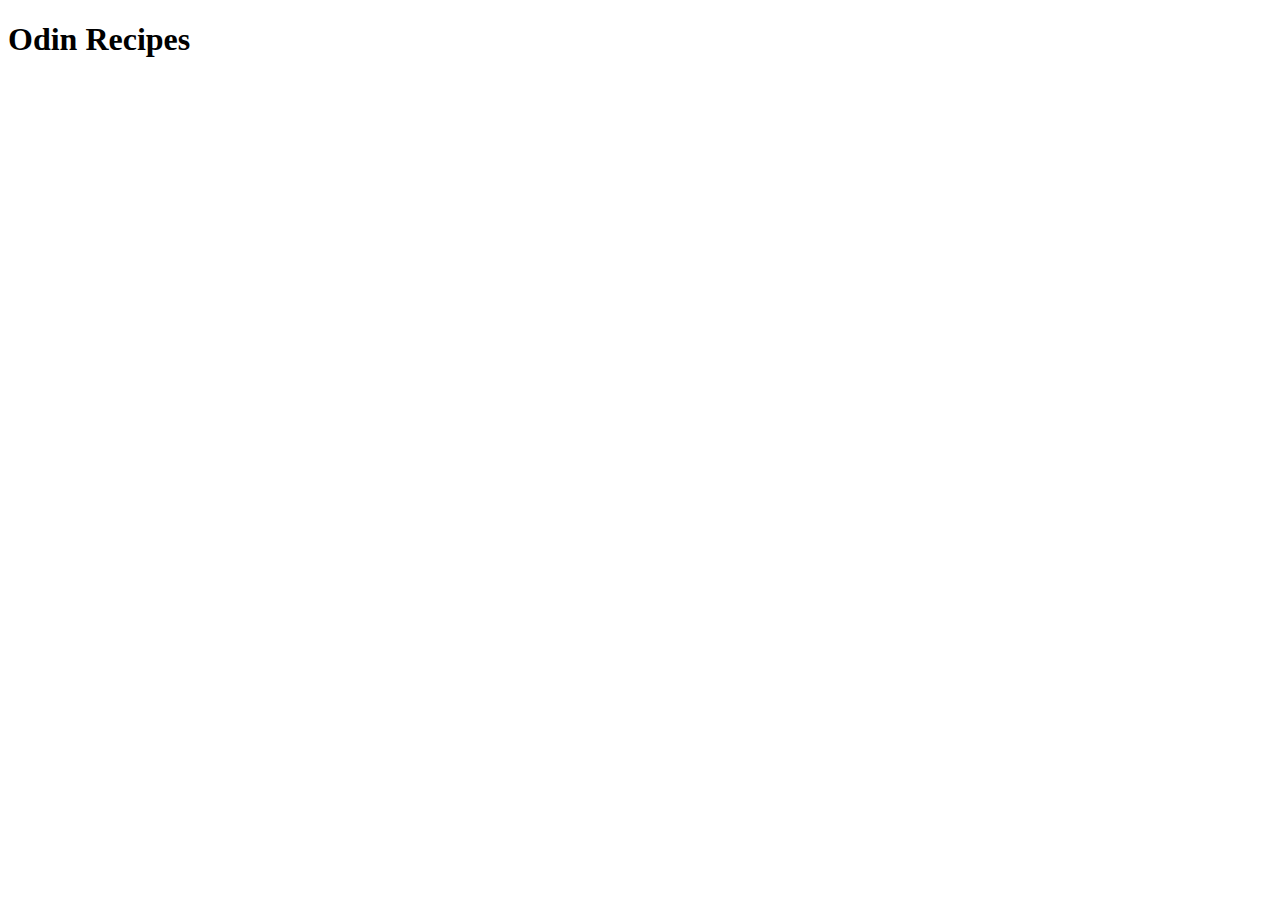
==== index.html @ 63ed1273 "Create index.html with a filled out boilerplate HTML." ====
<!DOCTYPE html>
<html lang="en">
<head>
    <meta charset="UTF-8">
    <meta name="viewport" content="width=device-width, initial-scale=1.0">
    <title>Odin Recipes (TOP Project 1)</title>
</head>
<body>
    <h1>Odin Recipes</h1>
</body>
</html>
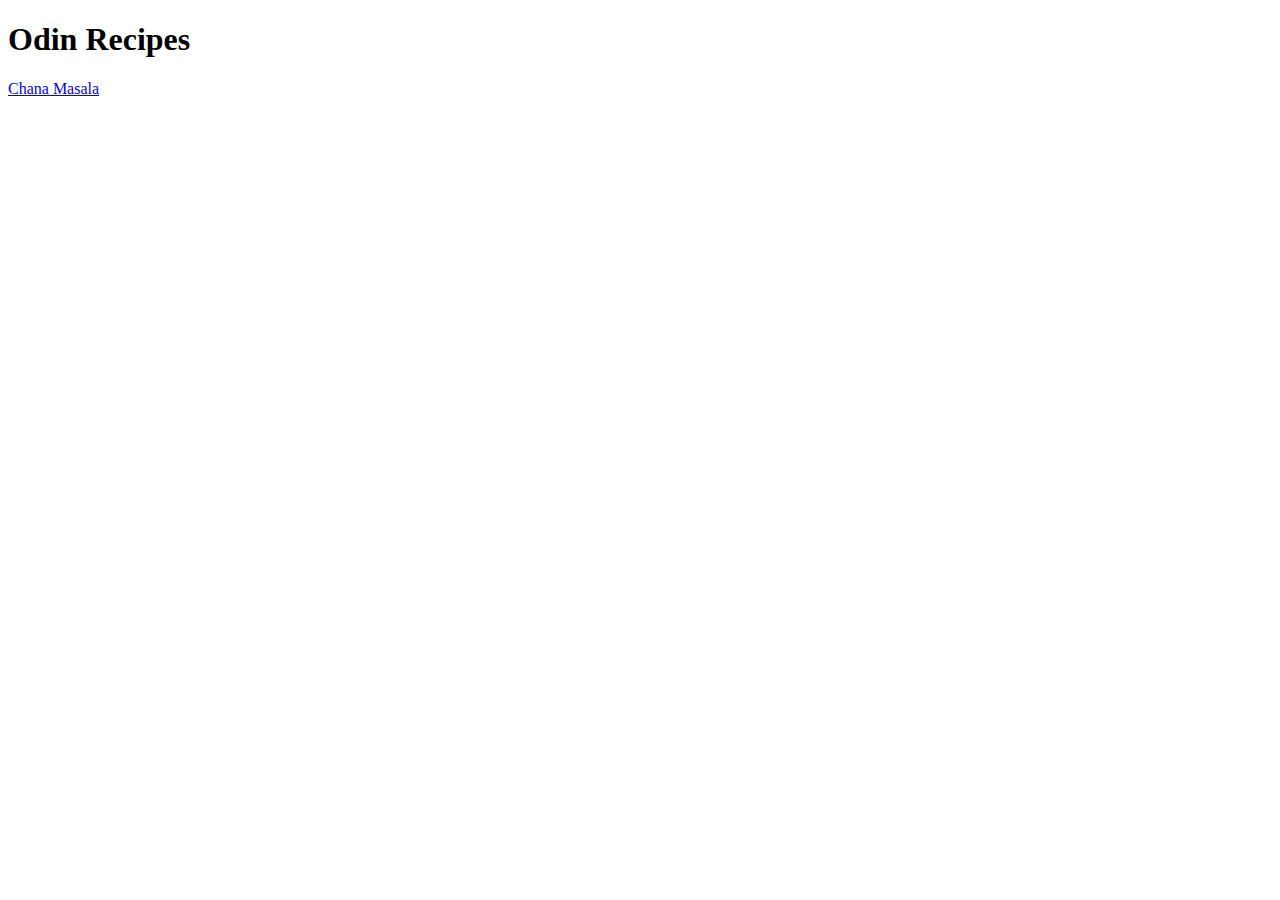
==== commit fb25bc98: "Added relative link to Chana Masala HTML file." ====
--- a/index.html
+++ b/index.html
@@ -7,5 +7,7 @@
 </head>
 <body>
     <h1>Odin Recipes</h1>
+
+    <a href="./recipes/chana-masala.html">Chana Masala</a>
 </body>
 </html>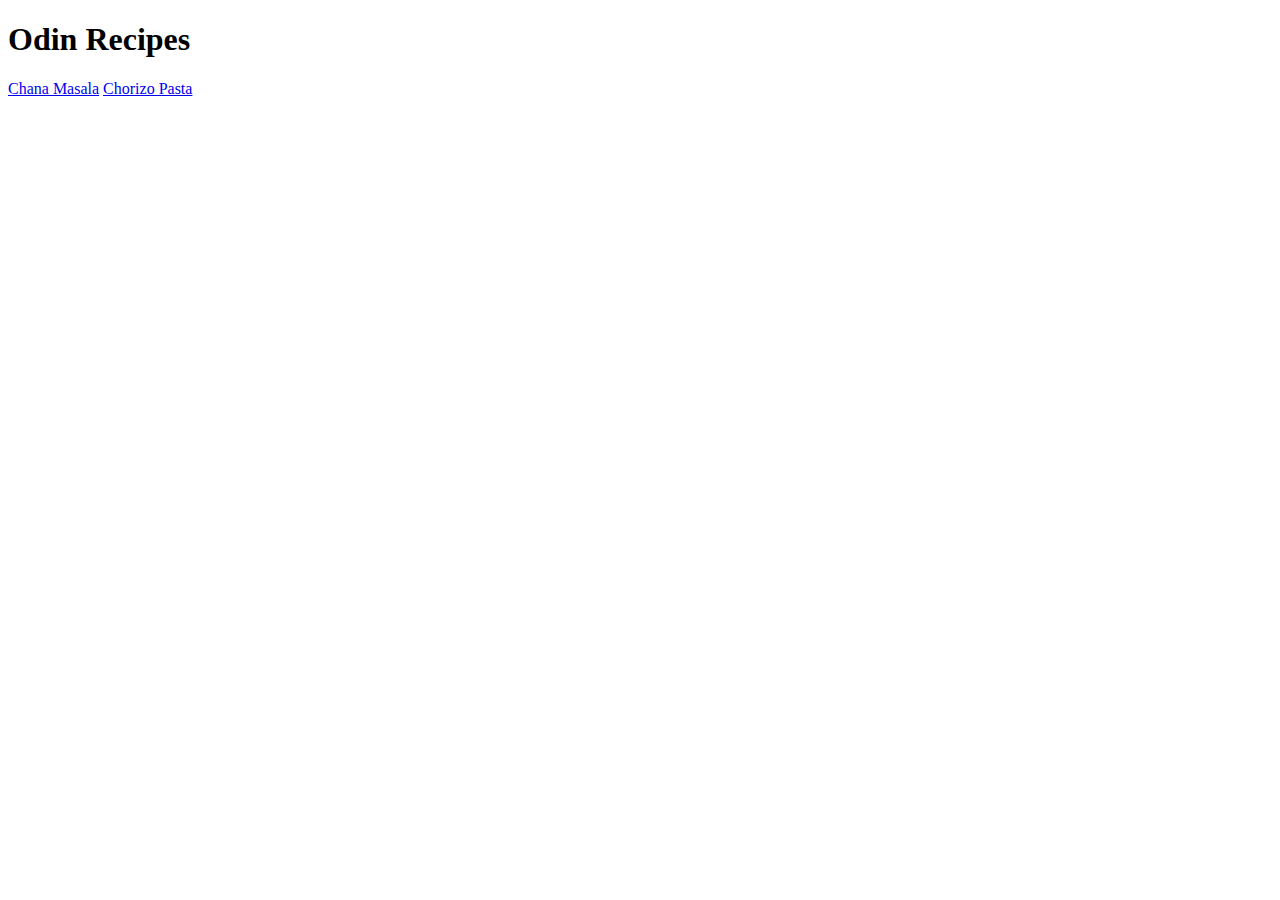
==== commit 7ad978a0: "Added anchor element for second recipe: chorizo pasta." ====
--- a/index.html
+++ b/index.html
@@ -8,6 +8,7 @@
 <body>
     <h1>Odin Recipes</h1>
 
-    <a href="./recipes/chana-masala.html">Chana Masala</a>
+    <a href="./recipes/chana-masala.html" target="_blank">Chana Masala</a>
+    <a href="./recipes/chorizo-pasta.html" target="_blank">Chorizo Pasta</a>
 </body>
 </html>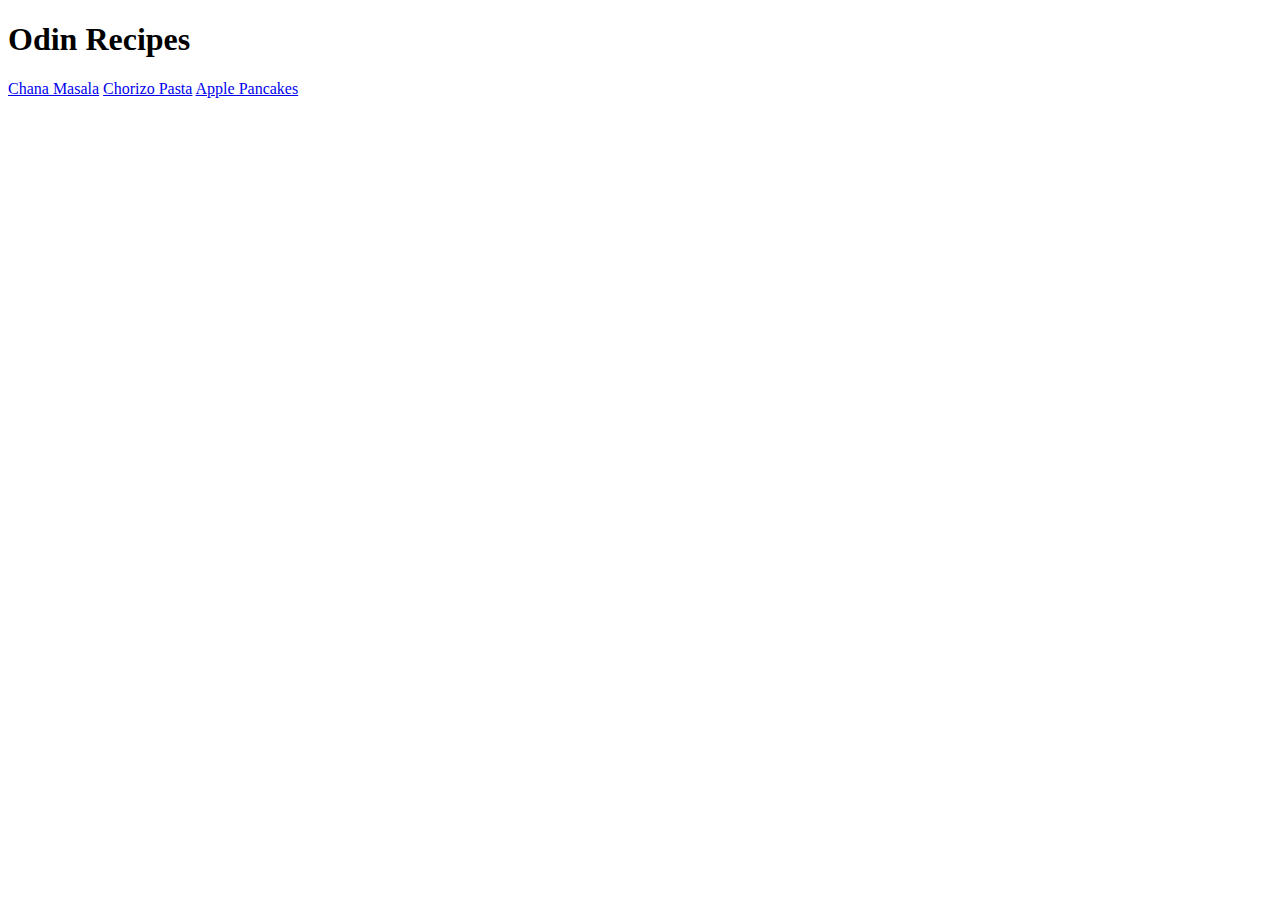
==== commit 1eda6738: "Add third anchor element for apple pancake recipe." ====
--- a/index.html
+++ b/index.html
@@ -10,5 +10,6 @@
 
     <a href="./recipes/chana-masala.html" target="_blank">Chana Masala</a>
     <a href="./recipes/chorizo-pasta.html" target="_blank">Chorizo Pasta</a>
+    <a href="./recipes/apple-pancakes.html" target="_blank">Apple Pancakes</a>
 </body>
 </html>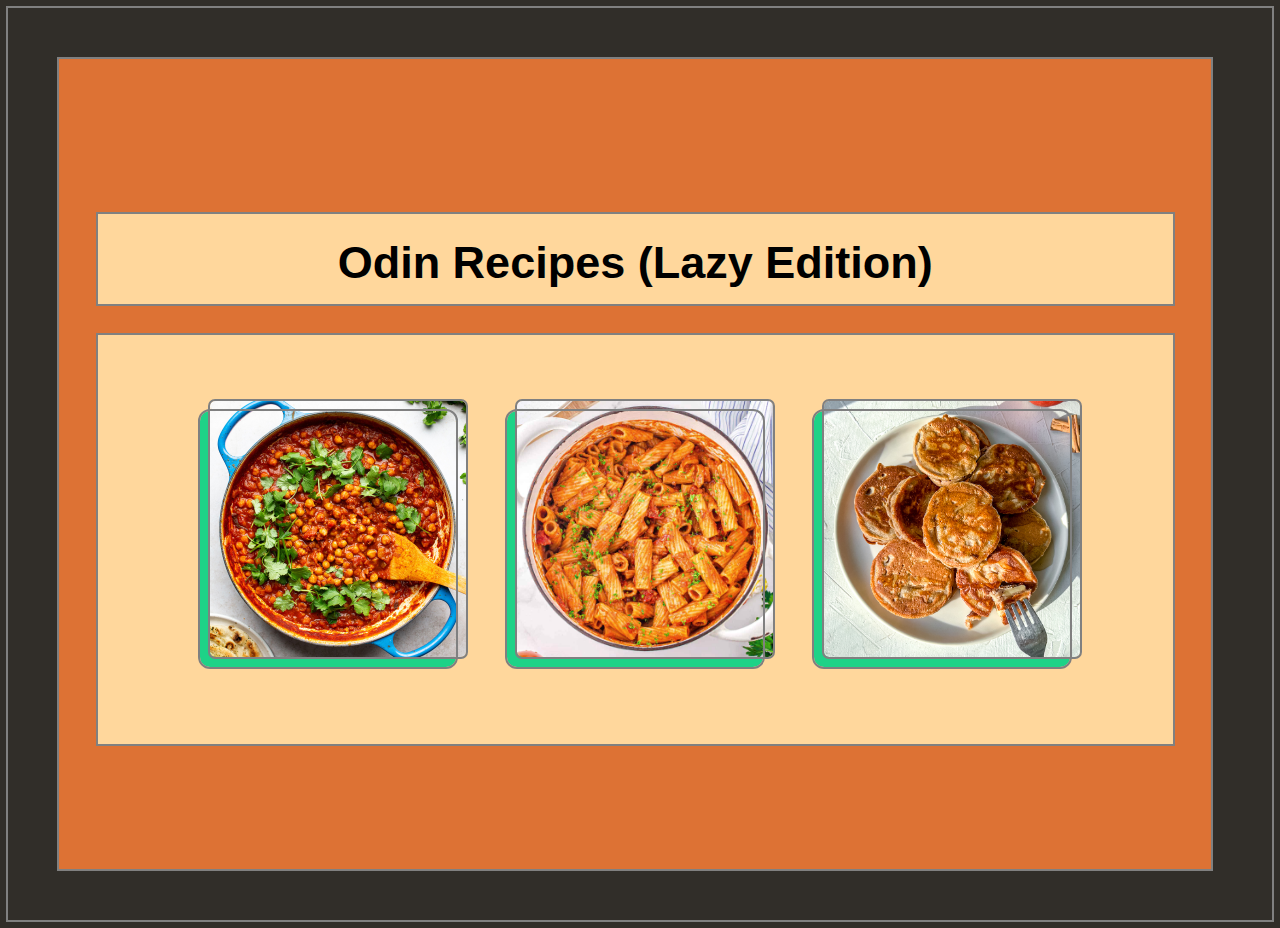
==== commit 865f98c1: "Reworked the entire "Home page": - Adjusted colors - Changed the URLs to clickable images - Introduc" ====
--- a/index.html
+++ b/index.html
@@ -4,12 +4,27 @@
     <meta charset="UTF-8">
     <meta name="viewport" content="width=device-width, initial-scale=1.0">
     <title>Odin Recipes (TOP Project 1)</title>
+    <link rel="stylesheet" href="./styles.css">
 </head>
 <body>
-    <h1>Odin Recipes</h1>
+    <div class="title-card">
+        <h1>Odin Recipes (Lazy Edition)</h1>
 
-    <a href="./recipes/chana-masala.html" target="_blank">Chana Masala</a>
-    <a href="./recipes/chorizo-pasta.html" target="_blank">Chorizo Pasta</a>
-    <a href="./recipes/apple-pancakes.html" target="_blank">Apple Pancakes</a>
+        <div class="recipe-container">
+            <a href="./recipes/chana-masala.html" target="_blank">
+                <img class="image-link" title="Chana Masala" alt="Chana Masala" src="img/chana-masala-dish.jpg">
+            </a>
+
+            <a href="./recipes/chorizo-pasta.html" target="_blank">
+                <img class="image-link" title="Chorizo Pasta" alt="Chorizo Pasta" src="img/chorizo-pasta-dish.jpeg">
+            </a>
+
+            <a href="./recipes/apple-pancakes.html" target="_blank">
+                <img class="image-link" title="Apple Pancakes" alt="Apple Pancakes"  src="img/apple-pancakes-dish.jpg">
+            </a>
+        </div>
+    </div>
+    
+    
 </body>
 </html>--- a/styles.css
+++ b/styles.css
@@ -0,0 +1,81 @@
+h1, 
+h2 {
+    font-family: "Helvetica", sans-serif;
+    text-align: center;
+
+}
+
+h1 {
+    font-size: 5vh;
+    height: 10vh;
+    padding: 0.5em;
+    background-color: rgb(255, 215, 156);
+}
+
+h2 {
+    font-size: 24px;
+    /* Change this color to something else.  */
+    background-color: rgb(255, 215, 156);
+}
+
+p,
+li {
+    font-family: "Arial", sans-serif;
+}
+
+ul {
+    padding: 24px;
+}
+
+img {
+    width: 400px;
+    height: auto;
+    border-radius: 5px;
+}
+
+.recipe-container {
+    display: flex;
+    background-color: rgb(255, 215, 156);
+    justify-content: space-around;
+    align-items: center;
+    padding: 6vw;
+    
+}
+
+.image-link {
+    flex: 1;
+    width: 20vw;
+    height: auto;
+    margin-top: -20px;
+}
+
+.title-card {
+    display: flex;
+    flex-direction: column;
+    justify-content: center;
+    background-color: rgb(221, 114, 52);
+    
+    width: 90vw;
+    height: 90vh;
+
+    margin: 1vw;
+    padding: 3vw;
+}
+
+a {
+    width: 20vw;
+    height: 20vw;
+    padding: 10px;
+    background-color: rgb(30, 210, 135);
+    border-radius: 10px;
+}
+
+body {
+    background-color: rgb(49, 46, 41);
+    padding: 3vw;
+}
+
+* {
+    outline: 2px solid grey;
+    box-sizing: border-box;
+}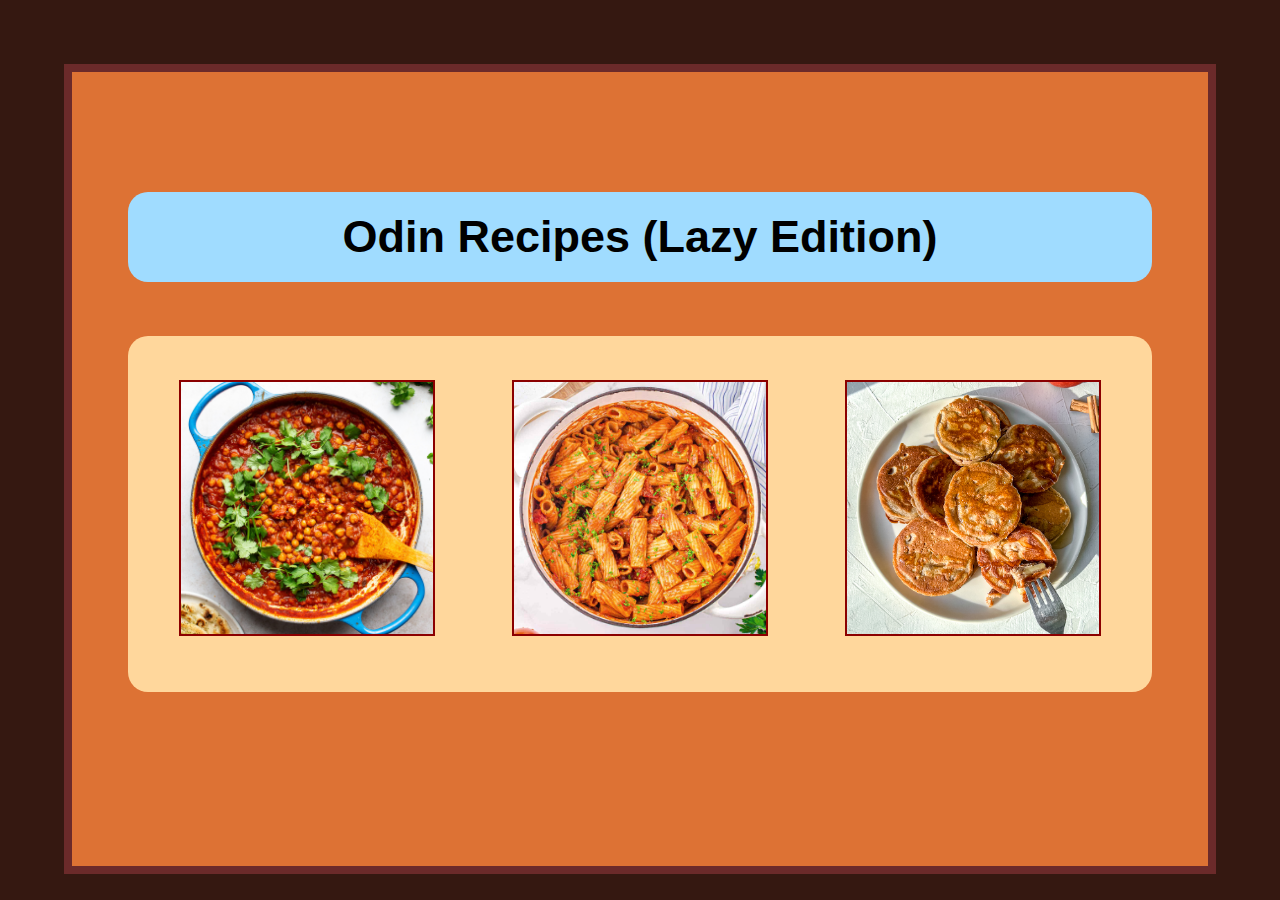
==== commit 93f0318d: "Small adjustments to the home page." ====
--- a/index.html
+++ b/index.html
@@ -7,8 +7,8 @@
     <link rel="stylesheet" href="./styles.css">
 </head>
 <body>
-    <div class="title-card">
-        <h1>Odin Recipes (Lazy Edition)</h1>
+    <div class="home-card">
+        <h1 class="title-header">Odin Recipes (Lazy Edition)</h1>
 
         <div class="recipe-container">
             <a href="./recipes/chana-masala.html" target="_blank">
--- a/styles.css
+++ b/styles.css
@@ -1,21 +1,14 @@
+* {
+    /* outline: 2px solid rgb(0, 162, 255); */
+    box-sizing: border-box;
+    padding: 0;
+    margin: 0;
+}
+
 h1, 
 h2 {
     font-family: "Helvetica", sans-serif;
     text-align: center;
-
-}
-
-h1 {
-    font-size: 5vh;
-    height: 10vh;
-    padding: 0.5em;
-    background-color: rgb(255, 215, 156);
-}
-
-h2 {
-    font-size: 24px;
-    /* Change this color to something else.  */
-    background-color: rgb(255, 215, 156);
 }
 
 p,
@@ -24,22 +17,93 @@
 }
 
 ul {
-    padding: 24px;
+    width: 60vw;
+    align-self: center;
+    padding: 5vw;
+    background-color: rgb(255, 220, 173);
 }
 
-img {
-    width: 400px;
+ol {
+    padding: 3vw;
+}
+
+li {
+    margin: 1vh;
+    font-style: italic;
+}
+
+p {
+    margin: 1vh;
+}
+
+.recipe-image {
+    width: 50vw;
     height: auto;
+    align-self: center;
+    margin: 5vh;
     border-radius: 5px;
+    border: 4px solid darkred;
+}
+
+.recipe-sub-header {
+    font-size: 24px;
+    width: 40vw;
+    align-self: center;
+    /* Change this color to something else.  */
+    background-color: rgb(211, 255, 140);
+    padding: 1.5vh;
+    margin: 2vh;
+    border-radius: 2.5vh;
+}
+
+.recipe-card {
+    display: flex;
+    flex-direction: column;
+    justify-content: center;
+    background-color: rgb(221, 114, 52);
+    
+    width: 90vw;
+    padding: 3vw;
+
+    border: 8px solid rgb(107, 42, 42)
+}
+
+.home-card {
+    display: flex;
+    flex-direction: column;
+    justify-content: center;
+    background-color: rgb(221, 114, 52);
+    
+    width: 90vw;
+    height: 90vh;
+    padding: 3vw;
+
+    border: 8px solid rgb(107, 42, 42)
+}
+
+.title-header {
+    width: 80vw;
+    height: 10vh;
+    font-size: 5vh;
+    align-self: center;
+    align-content: center;
+    /* border: 4px solid darkred; */
+    border-radius: 20px;
+    background-color: rgb(160, 220, 255);
 }
 
 .recipe-container {
     display: flex;
+    width: 80vw;
+    align-self: center;
+    margin: 6vh;
     background-color: rgb(255, 215, 156);
-    justify-content: space-around;
+    justify-content: space-between;
     align-items: center;
-    padding: 6vw;
-    
+    padding: 4vw;
+    padding-top: 5vw;
+    /* border: 4px solid darkred; */
+    border-radius: 20px;
 }
 
 .image-link {
@@ -47,35 +111,18 @@
     width: 20vw;
     height: auto;
     margin-top: -20px;
+    border: 2px solid darkred;
 }
 
-.title-card {
-    display: flex;
-    flex-direction: column;
-    justify-content: center;
-    background-color: rgb(221, 114, 52);
-    
-    width: 90vw;
-    height: 90vh;
-
-    margin: 1vw;
-    padding: 3vw;
-}
-
-a {
-    width: 20vw;
-    height: 20vw;
-    padding: 10px;
-    background-color: rgb(30, 210, 135);
-    border-radius: 10px;
+.image-link:hover {
+    border: 6px solid darkred;
+    width: 25vw;
+    height: auto;
 }
 
 body {
-    background-color: rgb(49, 46, 41);
-    padding: 3vw;
-}
-
-* {
-    outline: 2px solid grey;
-    box-sizing: border-box;
+    background-color: rgb(53, 24, 17);
+    width: 100vw;
+    height: 100vh;
+    padding: 5vw;
 }